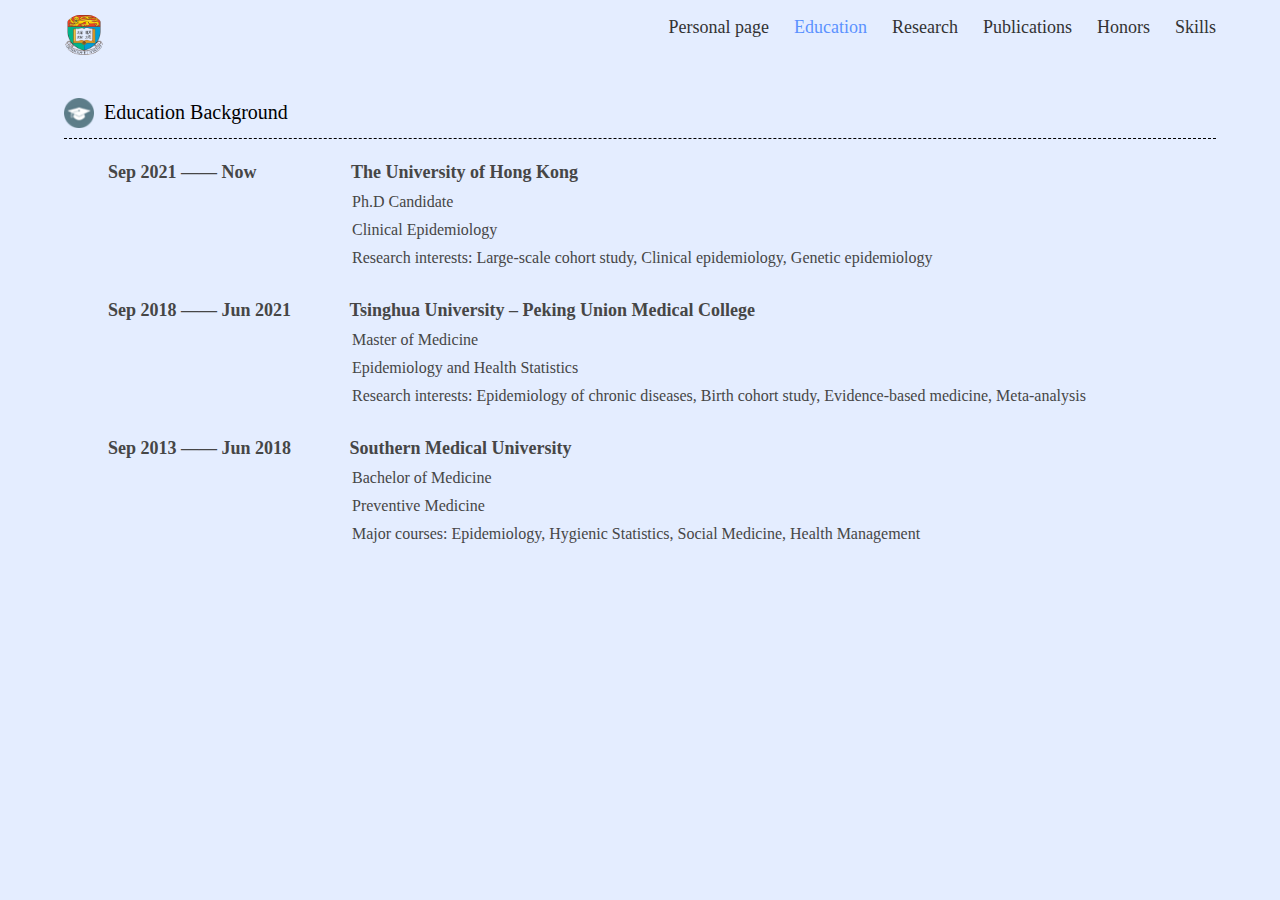
==== Education.html @ 105fbafa "CV-Yongle Zhan" ====
<!DOCTYPE html>
<html>
	<head>
		<meta charset="utf-8">
		<title>Education</title>
		<link rel="stylesheet" type="text/css" href="css/style.css">
	</head>
	<body>
		<div class="nav">
			<div class="logo">
				<img src="img/hku.png">
			</div>
			<div class="mune">
				<ul>
					<li>
						<a href="index.html">Personal page</a>
					</li>
					<li class="active">
						<a href="Education.html">Education</a>
					</li>
					<li>
						<a href="Research.html">Research</a>
					</li>
					<li>
						<a href="Publications.html">Publications</a>
					</li>
					<li>
						<a href="Honors.html">Honors</a>
					</li>
					<li>
						<a href="Skills.html">Skills</a>
					</li>
				</ul>
			</div>
		</div>
		<div class="edu-box">
			<li>
				<a href="Education.html">
					<img src="img/Edu.png">
					<span>Education Background</span>
				</a>
			</li>
		</div>
		<div class="edu-text">
			<h4>Sep 2021 —— Now &ensp;&ensp;&ensp;&ensp;&ensp;&ensp;&ensp;&ensp;&ensp;&ensp;The University of Hong Kong</h4> 
			<p>Ph.D Candidate</p> 
			<p>Clinical Epidemiology</p>
			<p>Research interests: Large-scale cohort study, Clinical epidemiology, Genetic epidemiology</p>
			&ensp;
			<h4>Sep 2018 —— Jun 2021 &ensp;&ensp;&ensp;&ensp;&ensp;&ensp;Tsinghua University – Peking Union Medical College</h4>
			<p>Master of Medicine</p> 
			<p>Epidemiology and Health Statistics</p>
			<p>Research interests: Epidemiology of chronic diseases, Birth cohort study, Evidence-based medicine, Meta-analysis</p>
			&ensp;
			<h4>Sep 2013 —— Jun 2018 &ensp;&ensp;&ensp;&ensp;&ensp;&ensp;Southern Medical University</h4>
			<p>Bachelor of Medicine</p> 
			<p>Preventive Medicine</p>
			<p>Major courses: Epidemiology, Hygienic Statistics, Social Medicine, Health Management</p>
		</div>
	</body>
</html>
---- css/style.css ----
*{
	margin: 0;
	padding: 0;
}

body{
	font-size: 20px;
	background: #E4EDFF;
}

.box{
	display: flex;
	flex-wrap: wrap;
	align-items: center;
	width: 100%;
	height: 100vh;
	background: #E4EDFF;
} 
.top{
	width: 100%;
	text-align: center;
	text-align: center;
}
.top img{
	width: 150px;
	height: 175px;
	border-radius: 40%;
}
.top h3{
	font-size: 30px;
	margin: 20px 0;
	word-spacing: 2px;
}
.top p{
	line-height: 38px;
}

.top-left img{
	width: 50px;
	height: 50px;
	position: absolute;
	left: 10px;
	top: 10px;
}

.top-right img{
	width: 100px;
	height: 40px;
	position: absolute;
	right: 0;
	top: 0;
}

.orcid img{
	width: 20px;
	height: 20px;
	position: absolute;
	right: 725px;
	top: 437px;
}

.orcid a{
	
	position: absolute;
	right: 534px;
	top: 437px;
	color: #333333;
}

.bottom{
	width: 100%;
	margin-bottom: 1px;
}
.box ul{
	display: flex;
	justify-content: space-between;
	width: 80%;
	margin: auto;
}
.box ul li{
	list-style: none;
	width: 15%;
	padding: 15px;
	background: #FFFFFF;
	border: 1px solid #FFFFFF;
	border-radius: 8px;
	box-shadow: 2px 3px 5px #ccc;
}
.box ul li a{
	display: flex;
	width: 100%;
	align-content: center;
	flex-wrap: wrap;
	text-decoration: none;
	color: black;
	justify-content: center;
}
.box ul li img{
	width: 30px;
	height: 30px;
}
.box ul li span{
	display: block;
	width: 100%;
	text-align: center;
	margin-top: 6px;
}
/*navigation*/
.nav{
	width: 90%;
	display: flex;
	justify-content: space-between;
	padding: 15px 0;
	margin: 0 auto;
}
.nav ul li a{
	text-decoration: none;
	font-size: 18px;
	color: #333333;
}
.logo h3{
	font-size: 24px;
	word-spacing: 2px;
	color: #333333;
}
.logo img{
	width: 40px;
	height: 40px;
	border-radius: 40%;
}

.nav ul li{
	display: inline-block;
	margin-left: 20px;
}
.nav ul li a:hover{
	color: #A6C4FF;
}
.nav ul .active a{
	color: #5B92FF;
}
.edu-box{
	width: 90%;
	margin: auto;
	padding: 1%;
	border-radius: 6px;
}
.edu-box li{
	list-style: none;
}
.edu-box li a{
	display: flex;
	padding: 10px 0;
	align-items: center;
	flex-wrap: wrap;
	text-decoration: none;
	color: black;
	border-bottom: 1.5px dashed;
}

.edu-box li span{
	display: block;
	align-items: center;
	margin-left: 10px;
}

.edu-box img{
	width: 30px;
	height: 30px;
}
.edu-text{
	margin-top: 10px;
}
.edu-text h4{
	font-size: 18px;
	color: #464646;
	text-indent: 6em;
}
.edu-text p{
	font-size: 16px;
	margin: 10px 0;
	color: #464646;
	text-indent: 22em;
}

.pub-text{
	margin-top: 10px;
	width: 88%;
	margin: auto;
}

.pub-text p{
	font-size: 18px;
	margin: 10px 0;
	color: #464646;
	line-height: 28px;
}

.ski-text{
	margin-top: 10px;
}

.ski-text h4{
	font-size: 18px;
	color: #464646;
	text-indent: 6em;
}
.ski-text p{
	font-size: 16px;
	margin: 10px 0;
	color: #464646;
	text-indent: 6em;
}
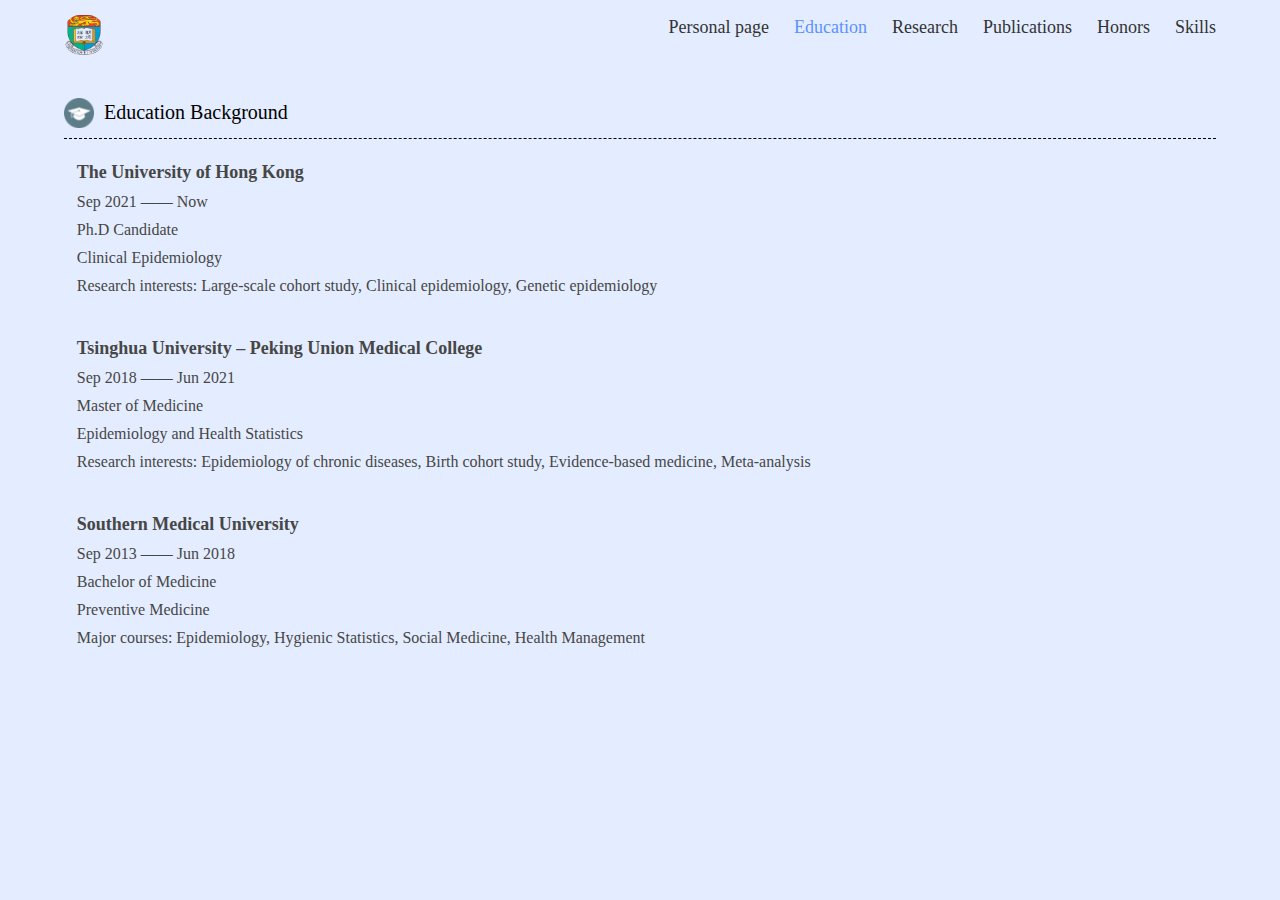
==== commit cffe068e: "cv" ====
--- a/Education.html
+++ b/Education.html
@@ -42,17 +42,20 @@
 			</li>
 		</div>
 		<div class="edu-text">
-			<h4>Sep 2021 —— Now &ensp;&ensp;&ensp;&ensp;&ensp;&ensp;&ensp;&ensp;&ensp;&ensp;The University of Hong Kong</h4> 
+			<h4>The University of Hong Kong</h4> 
+			<p>Sep 2021 —— Now</p>
 			<p>Ph.D Candidate</p> 
 			<p>Clinical Epidemiology</p>
 			<p>Research interests: Large-scale cohort study, Clinical epidemiology, Genetic epidemiology</p>
 			&ensp;
-			<h4>Sep 2018 —— Jun 2021 &ensp;&ensp;&ensp;&ensp;&ensp;&ensp;Tsinghua University – Peking Union Medical College</h4>
+			<h4>Tsinghua University – Peking Union Medical College</h4>
+			<p>Sep 2018 —— Jun 2021 </p>
 			<p>Master of Medicine</p> 
 			<p>Epidemiology and Health Statistics</p>
 			<p>Research interests: Epidemiology of chronic diseases, Birth cohort study, Evidence-based medicine, Meta-analysis</p>
 			&ensp;
-			<h4>Sep 2013 —— Jun 2018 &ensp;&ensp;&ensp;&ensp;&ensp;&ensp;Southern Medical University</h4>
+			<h4>Southern Medical University </h4>
+			<p>Sep 2013 —— Jun 2018</p>
 			<p>Bachelor of Medicine</p> 
 			<p>Preventive Medicine</p>
 			<p>Major courses: Epidemiology, Hygienic Statistics, Social Medicine, Health Management</p>
--- a/css/style.css
+++ b/css/style.css
@@ -54,16 +54,11 @@
 .orcid img{
 	width: 20px;
 	height: 20px;
-	position: absolute;
-	right: 725px;
-	top: 437px;
+	margin-top: 6px;
 }
 
 .orcid a{
-	
-	position: absolute;
-	right: 534px;
-	top: 437px;
+	margin-top: 4px;
 	color: #333333;
 }
 
@@ -170,17 +165,18 @@
 }
 .edu-text{
 	margin-top: 10px;
+	width: 88%;
+	margin: auto;
 }
 .edu-text h4{
-	font-size: 18px;
-	color: #464646;
-	text-indent: 6em;
+	margin-top: 10px;
+	font-size: 18px;
+	color: #464646;
 }
 .edu-text p{
 	font-size: 16px;
 	margin: 10px 0;
 	color: #464646;
-	text-indent: 22em;
 }
 
 .pub-text{
@@ -198,16 +194,17 @@
 
 .ski-text{
 	margin-top: 10px;
+	width: 88%;
+	margin: auto;
 }
 
 .ski-text h4{
-	font-size: 18px;
-	color: #464646;
-	text-indent: 6em;
+	margin-top: 10px;
+	font-size: 18px;
+	color: #464646;
 }
 .ski-text p{
 	font-size: 16px;
 	margin: 10px 0;
 	color: #464646;
-	text-indent: 6em;
 }